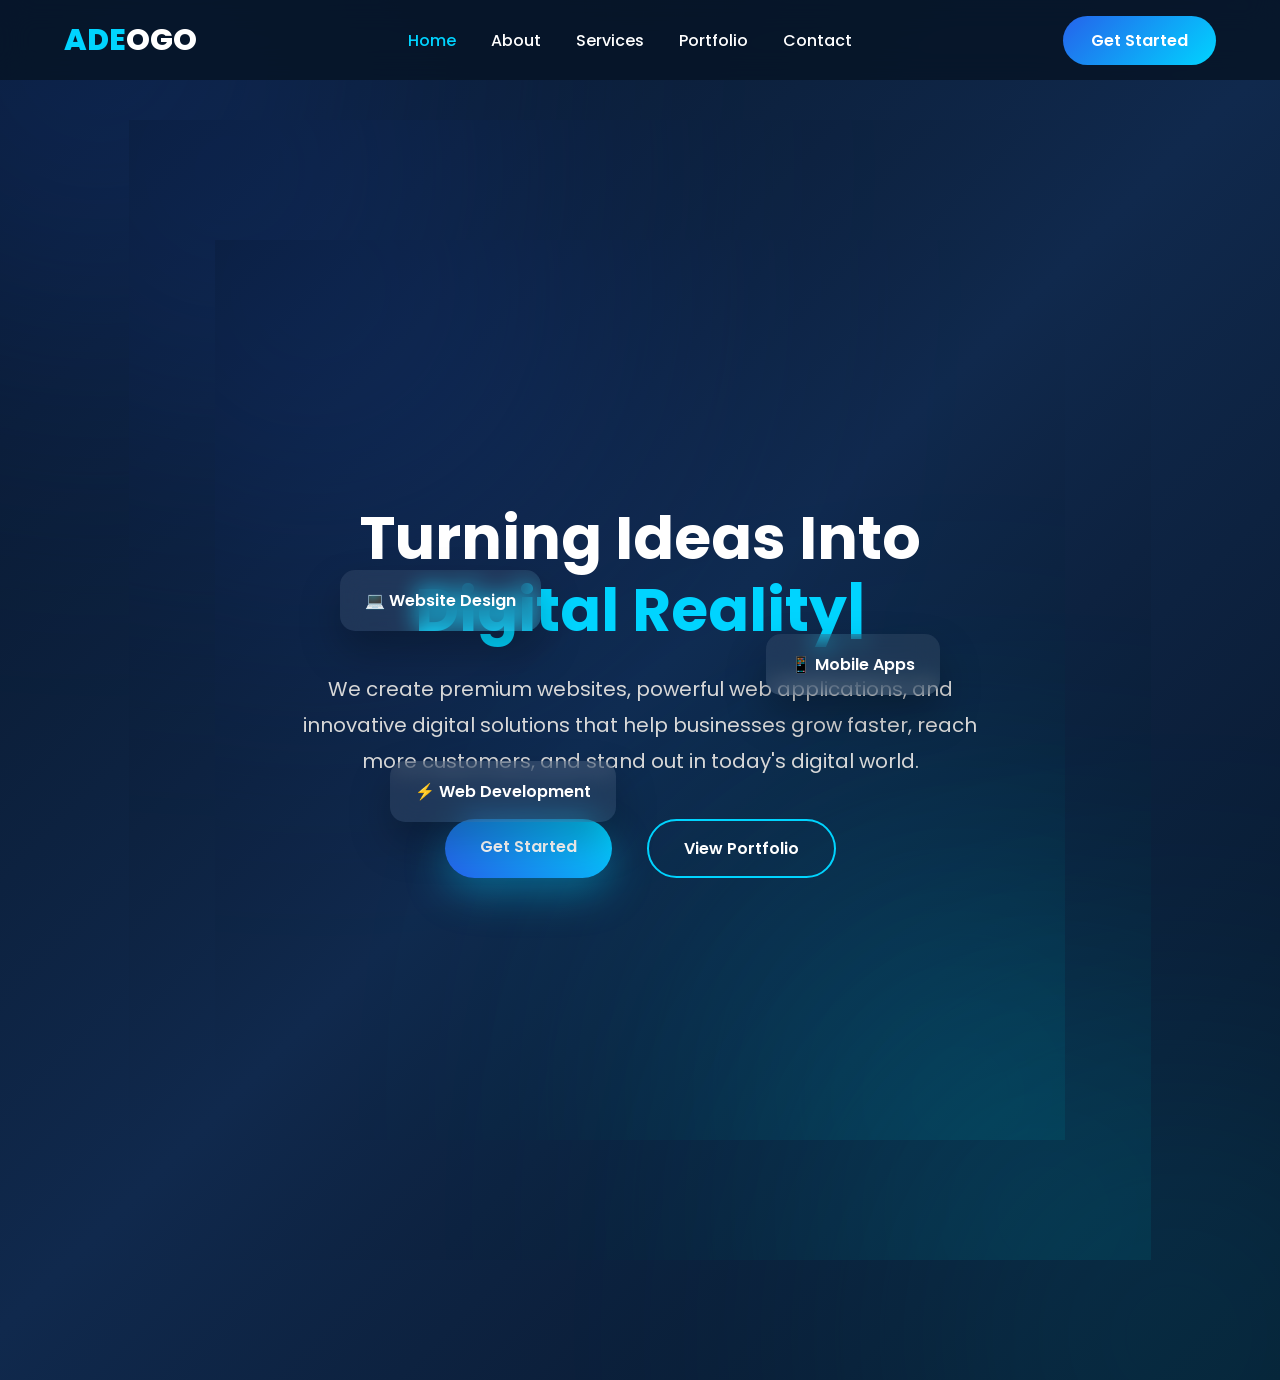
==== index.html @ b7623d40 "My first code on Github My first code on Github." ====
<!DOCTYPE html>
<html lang="en">
<head>
    <!-- ==============================
         BASIC PAGE INFORMATION
    =============================== -->
    <meta charset="UTF-8">

    <meta name="viewport"
          content="width=device-width, initial-scale=1.0">

    <title>Adeogo Technologies | Turning Ideas into Digital Reality</title>

    <!-- Google Fonts -->
    <link rel="preconnect"
          href="https://fonts.googleapis.com">

    <link rel="preconnect"
          href="https://fonts.gstatic.com"
          crossorigin>

    <link href="https://fonts.googleapis.com/css2?family=Poppins:wght@300;400;500;600;700;800&display=swap"
          rel="stylesheet">

    <!-- Bootstrap Icons -->
    <link rel="stylesheet"
          href="https://cdn.jsdelivr.net/npm/bootstrap-icons@1.13.1/font/bootstrap-icons.min.css">

    <!-- Main CSS -->
    <link rel="stylesheet"
          href="css/style.css">

    <!-- Responsive CSS -->
    <link rel="stylesheet"
          href="css/responsive.css">

</head>

<body>
     <!--=========================================
            HEADER SECTION
==========================================-->

<header>

    <nav class="navbar">

        <!-- Logo -->

        <div class="logo">

            <a href="index.html">

                <span>ADE</span>OGO

            </a>

        </div>



        <!-- Navigation Menu -->

        <ul class="nav-links">

            <li>

                <a href="index.html" class="active">

                    Home

                </a>

            </li>

            <li>

                <a href="#about">

                    About

                </a>

            </li>

            <li>

                <a href="#services">

                    Services

                </a>

            </li>

            <li>

                <a href="#portfolio">

                    Portfolio

                </a>

            </li>

            <li>

                <a href="#contact">

                    Contact

                </a>

            </li>

        </ul>



        <!-- Call To Action -->

        <a href="#contact" class="btn">

            Get Started

        </a>

    </nav>

</header>

<!--=========================================
            HERO SECTION
==========================================-->

<section class="hero">

  <!--==============================
        HERO SECTION
===============================-->

<section class="hero">

  

         <!--==============================
        HERO SECTION
===============================-->

<section class="hero">

    <div class="hero-content">
        <div class="floating-card card1">

    💻 Website Design

</div>

<div class="floating-card card2">

    📱 Mobile Apps

</div>

<div class="floating-card card3">

    ⚡ Web Development

</div>

        <h1>

            Turning Ideas Into

            <span id="typing-text"></span>

        </h1>

        <p>

            We create premium websites, powerful web applications, and innovative digital solutions that help businesses grow faster, reach more customers, and stand out in today's digital world.

        </p>

        <div class="hero-buttons">

            <a href="#services" class="primary-btn">

                Get Started

            </a>

            <a href="#portfolio" class="secondary-btn">

                View Portfolio

            </a>

        </div>

    </div>

</section>

             
</section>

<script src="js/script.js"></script>






    <!-- JavaScript -->
    <script src="js/script.js"></script>

</body>
</html>
---- css/style.css ----
/*=========================================
        GOOGLE FONT
=========================================*/
@import url('https://fonts.googleapis.com/css2?family=Poppins:wght@300;400;500;600;700;800&display=swap');

/*=========================================
        RESET
=========================================*/

*{
    margin:0;
    padding:0;
    box-sizing:border-box;
    scroll-behavior:smooth;
}

:root{
    --primary:#2563EB;
    --secondary:#00D4FF;
    --dark:#071426;
    --dark2:#0B1D35;
    --white:#FFFFFF;
    --text:#D1D5DB;
    --gold:#F4B400;
}

body{
    font-family:'Poppins',sans-serif;
    background:var(--dark);
    color:var(--white);
    overflow-x:hidden;
}

img{
    width:100%;
    display:block;
}

a{
    text-decoration:none;
    color:inherit;
}

ul{
    list-style:none;
}

.container{
    width:90%;
    max-width:1200px;
    margin:auto;
}

section{
    padding:120px 0;
}

.primary-btn{
    display:inline-block;
    background:linear-gradient(135deg,var(--primary),var(--secondary));
    color:#fff;
    padding:15px 35px;
    border-radius:50px;
    font-weight:600;
    transition:.4s;
}

.primary-btn:hover{
    transform:translateY(-5px);
    box-shadow:0 15px 35px rgba(37,99,235,.4);
}

.secondary-btn{
    display:inline-block;
    margin-left:15px;
    border:2px solid var(--secondary);
    color:var(--white);
    padding:15px 35px;
    border-radius:50px;
    transition:.4s;
}

.secondary-btn:hover{
    background:var(--secondary);
    color:#071426;
}

.section-title{
    text-align:center;
    max-width:700px;
    margin:0 auto 70px;
}

.section-title h4{
    color:var(--secondary);
    letter-spacing:2px;
    margin-bottom:15px;
}

.section-title h2{
    font-size:45px;
    margin-bottom:20px;
}

.section-title p{
    color:var(--text);
    line-height:1.8;
}

/*=========================================
            NAVIGATION
=========================================*/

header{
    position:fixed;
    top:0;
    left:0;
    width:100%;
    z-index:1000;
    background:rgba(7,20,38,.85);
    backdrop-filter:blur(15px);
}

.navbar{
    width:90%;
    max-width:1200px;
    margin:auto;
    height:80px;
    display:flex;
    justify-content:space-between;
    align-items:center;
}

.logo a{
    font-size:30px;
    font-weight:800;
}

.logo span{
    color:var(--secondary);
}

.nav-links{
    display:flex;
    gap:35px;
}

.nav-links a{
    transition:.3s;
    font-weight:500;
}

.nav-links a:hover,
.nav-links a.active{
    color:var(--secondary);
}

.btn{
    padding:12px 28px;
    border-radius:50px;
    background:linear-gradient(135deg,var(--primary),var(--secondary));
    font-weight:600;
}

/* =========================================
   HERO SECTION
========================================= */

.hero{
    min-height:100vh;
    display:flex;
    justify-content:center;
    align-items:center;
    text-align:center;
    padding:120px 8%;
}

.hero-content{
    max-width:850px;
}

.hero h1{
    font-size:60px;
    line-height:1.2;
    margin-bottom:25px;
}

.hero h1 span{
    color:#00D4FF;
}

.hero p{
    font-size:20px;
    color:#d8d8d8;
    line-height:1.8;
    margin-bottom:40px;
}

.hero-buttons{
    display:flex;
    justify-content:center;
    gap:20px;
}

.primary-btn,
.secondary-btn{
    padding:15px 35px;
    border-radius:50px;
    font-weight:600;
    transition:.3s;
}

.primary-btn{

    background:linear-gradient(
    45deg,
    #2563EB,
    #00D4FF);

    color:white;

    box-shadow:0 15px 40px rgba(0,212,255,.35);

}

.secondary-btn{

    border:2px solid #00D4FF;

    color:white;

}

.primary-btn:hover,
.secondary-btn:hover{

    transform:translateY(-6px);

    box-shadow:0 20px 40px rgba(0,212,255,.4);

}
/*=========================================
        HERO BACKGROUND EFFECT
=========================================*/

.hero{
    position:relative;
    overflow:hidden;
    background:linear-gradient(
    135deg,
    #071426,
    #10294d,
    #071426);
}

/* Blue Glow */

.hero::before{

    content:"";

    position:absolute;

    width:500px;

    height:500px;

    background:#2563EB;

    border-radius:50%;

    filter:blur(180px);

    top:-200px;

    left:-150px;

    opacity:.35;

}

/* Cyan Glow */

.hero::after{

    content:"";

    position:absolute;

    width:450px;

    height:450px;

    background:#00D4FF;

    border-radius:50%;

    filter:blur(180px);

    bottom:-180px;

    right:-120px;

    opacity:.25;

}

.hero-content{

    position:relative;

    z-index:2;

}
#typing-text::after{
    content:"|";
    animation:blink .8s infinite;
}

@keyframes blink{
    50%{
        opacity:0;
    }
}
/*=========================================
        FLOATING CARDS
=========================================*/

.floating-card{

    position:absolute;

    background:rgba(255,255,255,.08);

    backdrop-filter:blur(12px);

    padding:18px 25px;

    border-radius:15px;

    color:white;

    font-weight:600;

    box-shadow:0 20px 40px rgba(0,0,0,.25);

    animation:float 5s ease-in-out infinite;

}

.card1{

    top:18%;

    left:8%;

}

.card2{

    right:8%;

    top:35%;

    animation-delay:1s;

}

.card3{

    bottom:15%;

    left:15%;

    animation-delay:2s;

}

@keyframes float{

    0%{
        transform:translateY(0px);
    }

    50%{
        transform:translateY(-18px);
    }

    100%{
        transform:translateY(0px);
    }

}
/*=========================================
        TRUSTED SECTION
=========================================*/

.container{
    width:90%;
    max-width:1200px;
    margin:auto;
}

.trusted{
    padding:90px 0;
    background:#0b1d35;
}

.trusted h2{
    text-align:center;
    font-size:38px;
    margin-bottom:50px;
}

.tech-logos{
    display:grid;
    grid-template-columns:repeat(auto-fit,minmax(170px,1fr));
    gap:25px;
}

.tech-box{
    background:rgba(255,255,255,.06);
    border:1px solid rgba(255,255,255,.08);
    padding:30px;
    border-radius:18px;
    text-align:center;
    font-size:20px;
    font-weight:600;
    transition:.4s;
    cursor:pointer;
}

.tech-box:hover{
    transform:translateY(-10px);
    background:#2563EB;
    box-shadow:0 20px 40px rgba(37,99,235,.35);
}
/*=========================================
                ABOUT
=========================================*/

.about{

    padding:120px 0;

    background:#071426;

}

.about-container{

    display:grid;

    grid-template-columns:1fr 1fr;

    gap:70px;

    align-items:center;

}

.about-image{

    display:flex;

    justify-content:center;

}

.image-card{

    width:320px;

    height:320px;

    border-radius:25px;

    background:linear-gradient(
    135deg,
    #2563EB,
    #00D4FF);

    display:flex;

    justify-content:center;

    align-items:center;

    font-size:130px;

    color:white;

    box-shadow:0 30px 60px rgba(0,0,0,.35);

}

.about-content h4{

    color:#00D4FF;

    margin-bottom:15px;

    letter-spacing:2px;

}

.about-content h2{

    font-size:45px;

    margin-bottom:25px;

}

.about-content p{

    color:#d5d5d5;

    line-height:1.9;

    margin-bottom:20px;

}

.about-features{

    display:grid;

    grid-template-columns:1fr 1fr;

    gap:15px;

    margin:35px 0;

}

.about-features div{

    display:flex;

    align-items:center;

    gap:10px;

}

.about-features i{

    color:#00D4FF;

}
/*=========================================
            SERVICES
=========================================*/

.services{

    padding:120px 0;

    background:#0b1d35;

}

.section-title{

    text-align:center;

    max-width:700px;

    margin:auto auto 70px;

}

.section-title h4{

    color:#00D4FF;

    letter-spacing:2px;

    margin-bottom:15px;

}

.section-title h2{

    font-size:45px;

    margin-bottom:20px;

}

.section-title p{

    color:#d5d5d5;

    line-height:1.8;

}

.services-grid{

    display:grid;

    grid-template-columns:repeat(auto-fit,minmax(320px,1fr));

    gap:30px;

}

.service-card{

    background:rgba(255,255,255,.05);

    border:1px solid rgba(255,255,255,.08);

    border-radius:20px;

    padding:40px 30px;

    transition:.4s;

}

.service-card:hover{

    transform:translateY(-12px);

    border-color:#00D4FF;

    box-shadow:0 20px 40px rgba(0,212,255,.25);

}

.service-card i{

    font-size:55px;

    color:#00D4FF;

    margin-bottom:25px;

}

.service-card h3{

    margin-bottom:20px;

}

.service-card p{

    color:#d5d5d5;

    line-height:1.8;

}
/*=========================================
            PORTFOLIO
=========================================*/

.portfolio{
    padding:120px 0;
    background:#071426;
}

.portfolio .section-title{
    text-align:center;
    margin-bottom:60px;
}

.portfolio .section-title span{
    color:#00D4FF;
    font-size:15px;
    letter-spacing:3px;
    font-weight:600;
}

.portfolio .section-title h2{
    font-size:48px;
    color:#fff;
    margin:15px 0;
}

.portfolio .section-title p{
    max-width:700px;
    margin:auto;
    color:#C9D6E3;
    line-height:1.8;
}

.portfolio-filter{
    display:flex;
    justify-content:center;
    flex-wrap:wrap;
    gap:15px;
    margin-bottom:60px;
}

.portfolio-filter button{
    padding:12px 28px;
    border:none;
    border-radius:40px;
    background:#0B1D35;
    color:#fff;
    cursor:pointer;
    transition:.4s;
    font-size:15px;
}

.portfolio-filter button.active,
.portfolio-filter button:hover{
    background:#00D4FF;
    color:#071426;
}

.portfolio-grid{
    display:grid;
    grid-template-columns:repeat(auto-fit,minmax(320px,1fr));
    gap:35px;
}

.portfolio-card{
    position:relative;
    overflow:hidden;
    border-radius:20px;
    background:#10223B;
    box-shadow:0 15px 40px rgba(0,0,0,.35);
}

.portfolio-card img{
    width:100%;
    height:260px;
    object-fit:cover;
    transition:.6s;
    display:block;
}

.portfolio-card:hover img{
    transform:scale(1.1);
}

.portfolio-overlay{
    position:absolute;
    left:0;
    right:0;
    bottom:0;
    padding:25px;
    background:linear-gradient(to top,
    rgba(5,10,25,.98),
    rgba(5,10,25,.75),
    transparent);
    transform:translateY(100%);
    transition:.5s;
}

.portfolio-card:hover .portfolio-overlay{
    transform:translateY(0);
}

.portfolio-overlay h3{
    color:#fff;
    margin-bottom:10px;
}

.portfolio-overlay p{
    color:#D1D5DB;
    margin-bottom:20px;
}

.portfolio-overlay a{
    display:inline-block;
    padding:10px 20px;
    border-radius:30px;
    background:#00D4FF;
    color:#071426;
    text-decoration:none;
    font-weight:600;
    transition:.4s;
}

.portfolio-overlay a:hover{
    background:#fff;
}
/*=========================================
        WHY CHOOSE US
=========================================*/

.why-choose{
    padding:120px 0;
    background:#0b1d35;
}

.why-grid{
    display:grid;
    grid-template-columns:repeat(auto-fit,minmax(260px,1fr));
    gap:30px;
}

.why-card{
    background:rgba(255,255,255,.05);
    border:1px solid rgba(255,255,255,.08);
    padding:40px 30px;
    border-radius:20px;
    text-align:center;
    transition:.4s;
}

.why-card:hover{
    transform:translateY(-10px);
    border-color:#00D4FF;
    box-shadow:0 20px 40px rgba(0,212,255,.25);
}

.why-card i{
    font-size:55px;
    color:#00D4FF;
    margin-bottom:20px;
}

.why-card h3{
    margin-bottom:15px;
}

.why-card p{
    color:#d5d5d5;
    line-height:1.8;
}
/*=========================================
            STATISTICS
=========================================*/

.stats{
    background:#0B1D35;
    padding:100px 0;
}

.stats-grid{
    display:grid;
    grid-template-columns:repeat(auto-fit,minmax(220px,1fr));
    gap:30px;
}

.stat-box{
    background:rgba(255,255,255,.05);
    border:1px solid rgba(255,255,255,.08);
    border-radius:20px;
    padding:40px 20px;
    text-align:center;
    transition:.4s;
}

.stat-box:hover{
    transform:translateY(-10px);
    border-color:#00D4FF;
}

.stat-box h2{
    font-size:55px;
    color:#00D4FF;
    margin-bottom:15px;
}

.stat-box p{
    color:#D1D5DB;
    font-size:18px;
}
/*=========================================
            TESTIMONIALS
=========================================*/

.testimonials{
    padding:120px 0;
    background:#071426;
}

.testimonial-grid{
    display:grid;
    grid-template-columns:repeat(auto-fit,minmax(320px,1fr));
    gap:30px;
}

.testimonial-card{
    background:rgba(255,255,255,.05);
    border:1px solid rgba(255,255,255,.08);
    border-radius:20px;
    padding:35px;
    transition:.4s;
}

.testimonial-card:hover{
    transform:translateY(-10px);
    border-color:#00D4FF;
    box-shadow:0 20px 40px rgba(0,212,255,.25);
}

.testimonial-card p{
    color:#D1D5DB;
    line-height:1.8;
    margin-bottom:25px;
    font-style:italic;
}

.testimonial-card h3{
    color:#FFFFFF;
    margin-bottom:8px;
}

.testimonial-card span{
    color:#00D4FF;
    font-size:15px;
}
/*=========================================
            CALL TO ACTION
=========================================*/

.cta{

    padding:120px 0;

    background:#071426;

}

.cta-box{

    text-align:center;

    background:linear-gradient(135deg,#2563EB,#00D4FF);

    padding:80px 60px;

    border-radius:30px;

}

.cta-box h2{

    font-size:48px;

    margin-bottom:20px;

    color:#fff;

}

.cta-box p{

    max-width:700px;

    margin:auto;

    color:#fff;

    line-height:1.9;

    margin-bottom:40px;

}

.cta-buttons{

    display:flex;

    justify-content:center;

    gap:20px;

    flex-wrap:wrap;

}

.cta-buttons .secondary-btn{

    border:2px solid white;

}

.cta-buttons .secondary-btn:hover{

    background:white;

    color:#2563EB;

}
/*=========================================
                FOOTER
=========================================*/

.footer{

background:#050B17;

padding:100px 0 0;

}

.footer-grid{

display:grid;

grid-template-columns:repeat(auto-fit,minmax(240px,1fr));

gap:50px;

}

.footer h2{

font-size:30px;

margin-bottom:20px;

}

.footer h2 span{

color:#00D4FF;

}

.footer h3{

margin-bottom:20px;

font-size:22px;

}

.footer p,

.footer li,

.footer a{

color:#BFD2E6;

line-height:2;

text-decoration:none;

list-style:none;

transition:.3s;

}

.footer ul{

padding:0;

}

.footer a:hover{

color:#00D4FF;

padding-left:5px;

}

.social-links{

display:flex;

gap:15px;

margin-top:25px;

}

.social-links a{

width:45px;

height:45px;

background:#10223B;

display:flex;

justify-content:center;

align-items:center;

border-radius:50%;

font-size:20px;

}

.social-links a:hover{

background:#00D4FF;

color:#071426;

transform:translateY(-6px);

}

.footer-bottom{

margin-top:70px;

padding:25px;

text-align:center;

border-top:1px solid rgba(255,255,255,.08);

}

#topBtn{

position:fixed;

right:25px;

bottom:25px;

width:55px;

height:55px;

border:none;

border-radius:50%;

background:#00D4FF;

color:#071426;

font-size:28px;

cursor:pointer;

display:none;

box-shadow:0 15px 30px rgba(0,212,255,.35);

transition:.4s;

}

#topBtn:hover{

transform:translateY(-6px);

}
/*=========================================
        FEATURED PROJECT
=========================================*/

.featured-project{
    padding:120px 0;
    background:#0A1628;
}

.featured-project .container{
    display:grid;
    grid-template-columns:1fr 1fr;
    gap:60px;
    align-items:center;
}

.featured-image img{
    width:100%;
    border-radius:20px;
    box-shadow:0 20px 50px rgba(0,0,0,.4);
    transition:.5s;
}

.featured-image img:hover{
    transform:scale(1.03);
}

.featured-content span{
    color:#00D4FF;
    letter-spacing:2px;
    font-weight:600;
}

.featured-content h2{
    color:#fff;
    font-size:42px;
    margin:20px 0;
}

.featured-content p{
    color:#D6E2F0;
    line-height:1.9;
    margin-bottom:30px;
}

.tech-stack{
    display:flex;
    flex-wrap:wrap;
    gap:15px;
    margin-bottom:35px;
}

.tech-stack span{
    background:#122A47;
    color:#fff;
    padding:10px 18px;
    border-radius:30px;
    transition:.4s;
}

.tech-stack span:hover{
    background:#00D4FF;
    color:#071426;
}

.project-buttons{
    display:flex;
    gap:20px;
}
@media(max-width:768px){

.featured-project .container{

grid-template-columns:1fr;

}

.featured-content h2{

font-size:32px;

}

.project-buttons{

flex-direction:column;

}

}
/*=========================================
            TESTIMONIALS
=========================================*/

.testimonials{

padding:120px 0;

background:#071426;

}

.testimonial-container{

display:grid;

grid-template-columns:repeat(auto-fit,minmax(320px,1fr));

gap:30px;

margin-top:60px;

}

.testimonial-card{

background:#10223B;

padding:35px;

border-radius:20px;

transition:.4s;

box-shadow:0 15px 35px rgba(0,0,0,.3);

}

.testimonial-card:hover{

transform:translateY(-12px);

}

.stars{

font-size:22px;

margin-bottom:20px;

}

.testimonial-card p{

line-height:1.8;

color:#D6E2F0;

margin-bottom:30px;

}

.client{

display:flex;

align-items:center;

gap:15px;

}

.client img{

width:70px;

height:70px;

border-radius:50%;

object-fit:cover;

border:4px solid #00D4FF;

}

.client h4{

color:white;

margin-bottom:5px;

}

.client span{

color:#B8C7D9;

font-size:14px;

}
/*=========================================
            CLIENTS
=========================================*/

.clients{

    padding:110px 0;

    background:#0A1628;

}

.clients-grid{

    margin-top:60px;

    display:grid;

    grid-template-columns:repeat(auto-fit,minmax(180px,1fr));

    gap:30px;

}

.client-logo{

    background:#10223B;

    border-radius:18px;

    padding:35px;

    display:flex;

    justify-content:center;

    align-items:center;

    transition:.4s;

    cursor:pointer;

}

.client-logo:hover{

    transform:translateY(-10px);

    background:#173456;

    box-shadow:0 20px 40px rgba(0,212,255,.15);

}

.client-logo img{

    width:120px;

    opacity:.75;

    transition:.4s;

}

.client-logo:hover img{

    opacity:1;

    transform:scale(1.1);

}
/*=========================================
                FAQ
=========================================*/

.faq{

padding:120px 0;

background:#071426;

}

.faq-container{

max-width:900px;

margin:60px auto 0;

}

.faq-item{

background:#10223B;

margin-bottom:20px;

border-radius:15px;

overflow:hidden;

transition:.4s;

}

.faq-item:hover{

transform:translateY(-5px);

}

.faq-question{

display:flex;

justify-content:space-between;

align-items:center;

padding:25px;

cursor:pointer;

}

.faq-question h3{

color:#fff;

font-size:20px;

}

.faq-question span{

font-size:30px;

color:#00D4FF;

font-weight:bold;

}

.faq-answer{

max-height:0;

overflow:hidden;

transition:.4s;

}

.faq-answer p{

padding:0 25px 25px;

color:#D6E2F0;

line-height:1.8;

}

.faq-item.active .faq-answer{

max-height:200px;

}
/*=========================================
            CALL TO ACTION
=========================================*/

.cta{

padding:130px 0;

background:#071426;

}

.cta-box{

background:linear-gradient(135deg,#2563EB,#00D4FF);

border-radius:30px;

padding:90px 60px;

text-align:center;

position:relative;

overflow:hidden;

box-shadow:0 30px 80px rgba(0,212,255,.25);

}

.cta-box::before{

content:"";

position:absolute;

width:350px;

height:350px;

background:rgba(255,255,255,.08);

border-radius:50%;

top:-120px;

left:-120px;

}

.cta-box::after{

content:"";

position:absolute;

width:280px;

height:280px;

background:rgba(255,255,255,.08);

border-radius:50%;

bottom:-120px;

right:-120px;

}

.cta-content{

position:relative;

z-index:10;

}

.cta-content span{

color:white;

font-weight:600;

letter-spacing:3px;

}

.cta-content h2{

font-size:50px;

margin:25px 0;

color:white;

}

.cta-content p{

max-width:760px;

margin:auto;

line-height:2;

color:white;

margin-bottom:45px;

}

.cta-buttons{

display:flex;

justify-content:center;

gap:20px;

flex-wrap:wrap;

}

.cta-buttons .primary-btn{

background:white;

color:#2563EB;

}

.cta-buttons .primary-btn:hover{

background:#071426;

color:white;

}

.cta-buttons .secondary-btn{

border:2px solid white;

color:white;

}

.cta-buttons .secondary-btn:hover{

background:white;

color:#2563EB;

}
@media(max-width:768px){

.cta-box{

padding:60px 25px;

}

.cta-content h2{

font-size:34px;

}

}
/*=================================
        PRELOADER
==================================*/

#preloader{

position:fixed;

top:0;

left:0;

width:100%;

height:100vh;

background:#071426;

display:flex;

justify-content:center;

align-items:center;

z-index:99999;

transition:opacity .8s ease, visibility .8s ease;

}

.loader{

text-align:center;

}

.loader-circle{

width:90px;

height:90px;

border:6px solid rgba(255,255,255,.15);

border-top:6px solid #00D4FF;

border-radius:50%;

margin:auto;

animation:spin 1s linear infinite;

}

.loader h2{

margin-top:30px;

color:white;

font-size:32px;

letter-spacing:2px;

}

.loader span{

color:#00D4FF;

}

.loader p{

margin-top:12px;

color:#BFD2E6;

}

@keyframes spin{

100%{

transform:rotate(360deg);

}

}

.preloader-hide{

opacity:0;

visibility:hidden;

}
/* ================= SCROLL REVEAL ================= */

.reveal{
    position: relative;
    transform: translateY(80px);
    opacity: 0;
    transition: all 0.8s ease;
}

.reveal.active{
    transform: translateY(0);
    opacity: 1;
}
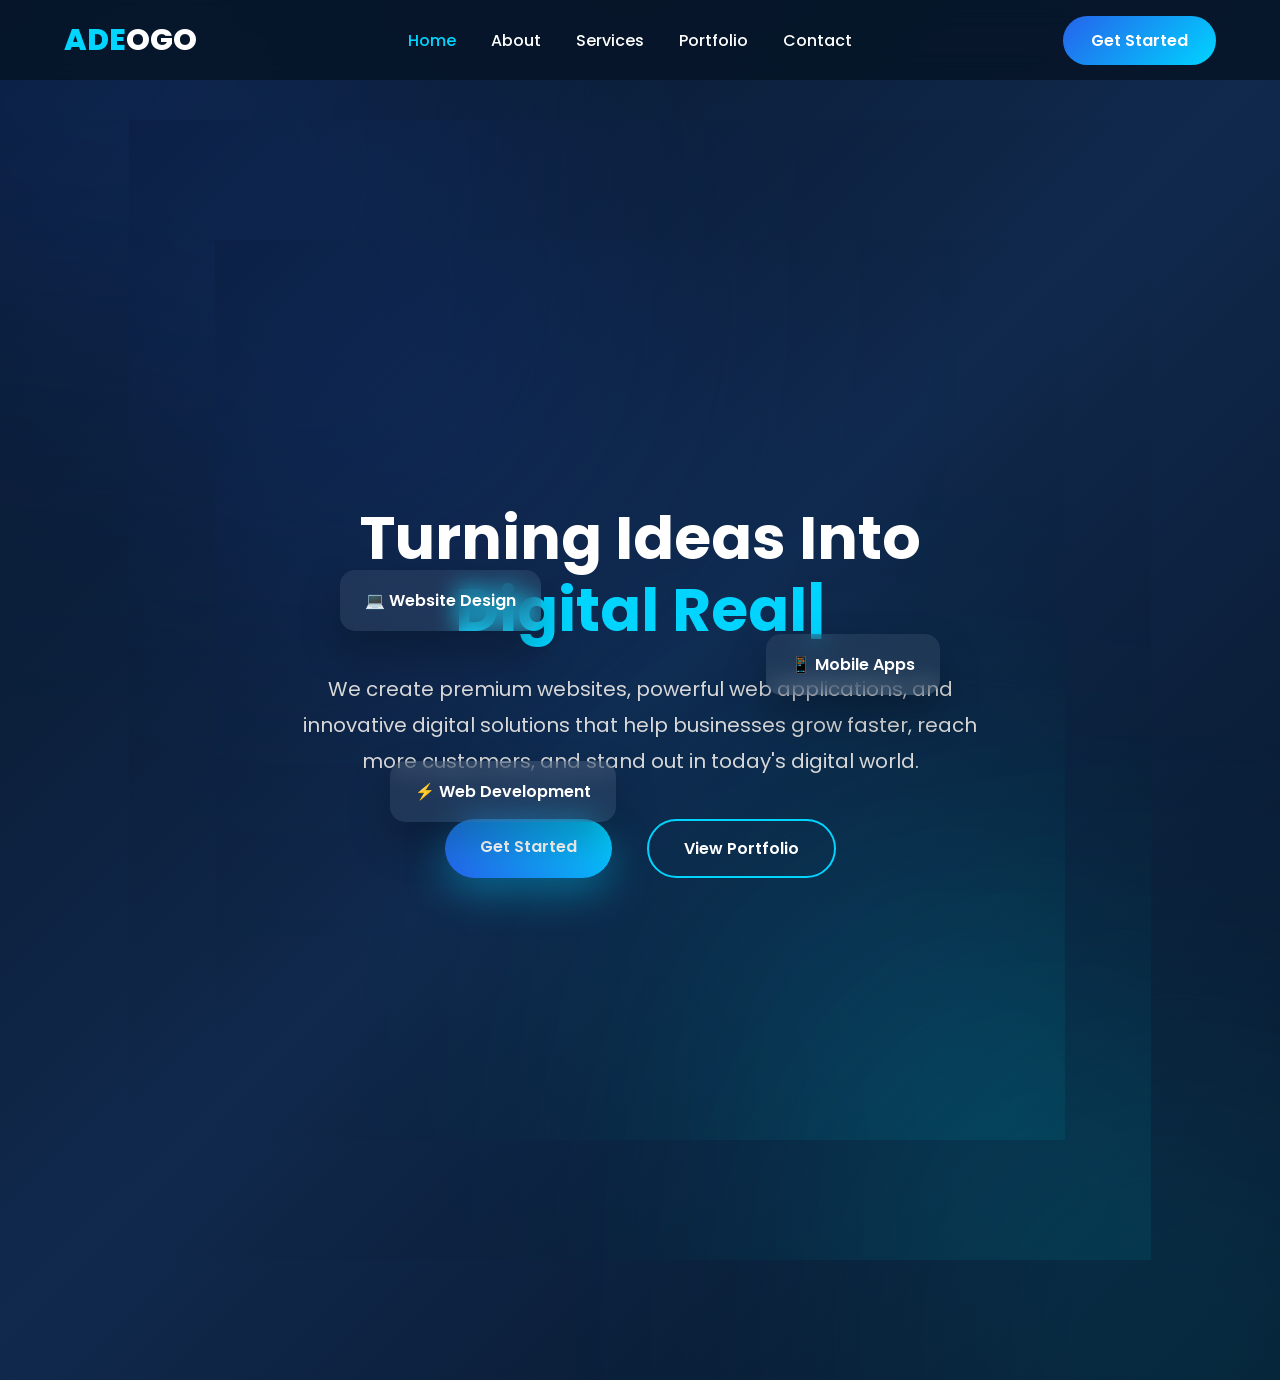
==== commit 21d50300: "update code done code update done" ====
--- a/index.html
+++ b/index.html
@@ -75,7 +75,7 @@
 
             <li>
 
-                <a href="#about">
+                <a href="about.html">
 
                     About
 
@@ -85,7 +85,7 @@
 
             <li>
 
-                <a href="#services">
+                <a href="services.html">
 
                     Services
 
@@ -95,7 +95,7 @@
 
             <li>
 
-                <a href="#portfolio">
+                <a href="portfolio.html">
 
                     Portfolio
 
@@ -105,7 +105,7 @@
 
             <li>
 
-                <a href="#contact">
+                <a href="contact.html">
 
                     Contact
 
@@ -119,7 +119,7 @@
 
         <!-- Call To Action -->
 
-        <a href="#contact" class="btn">
+        <a href="contact.html" class="btn">
 
             Get Started
 
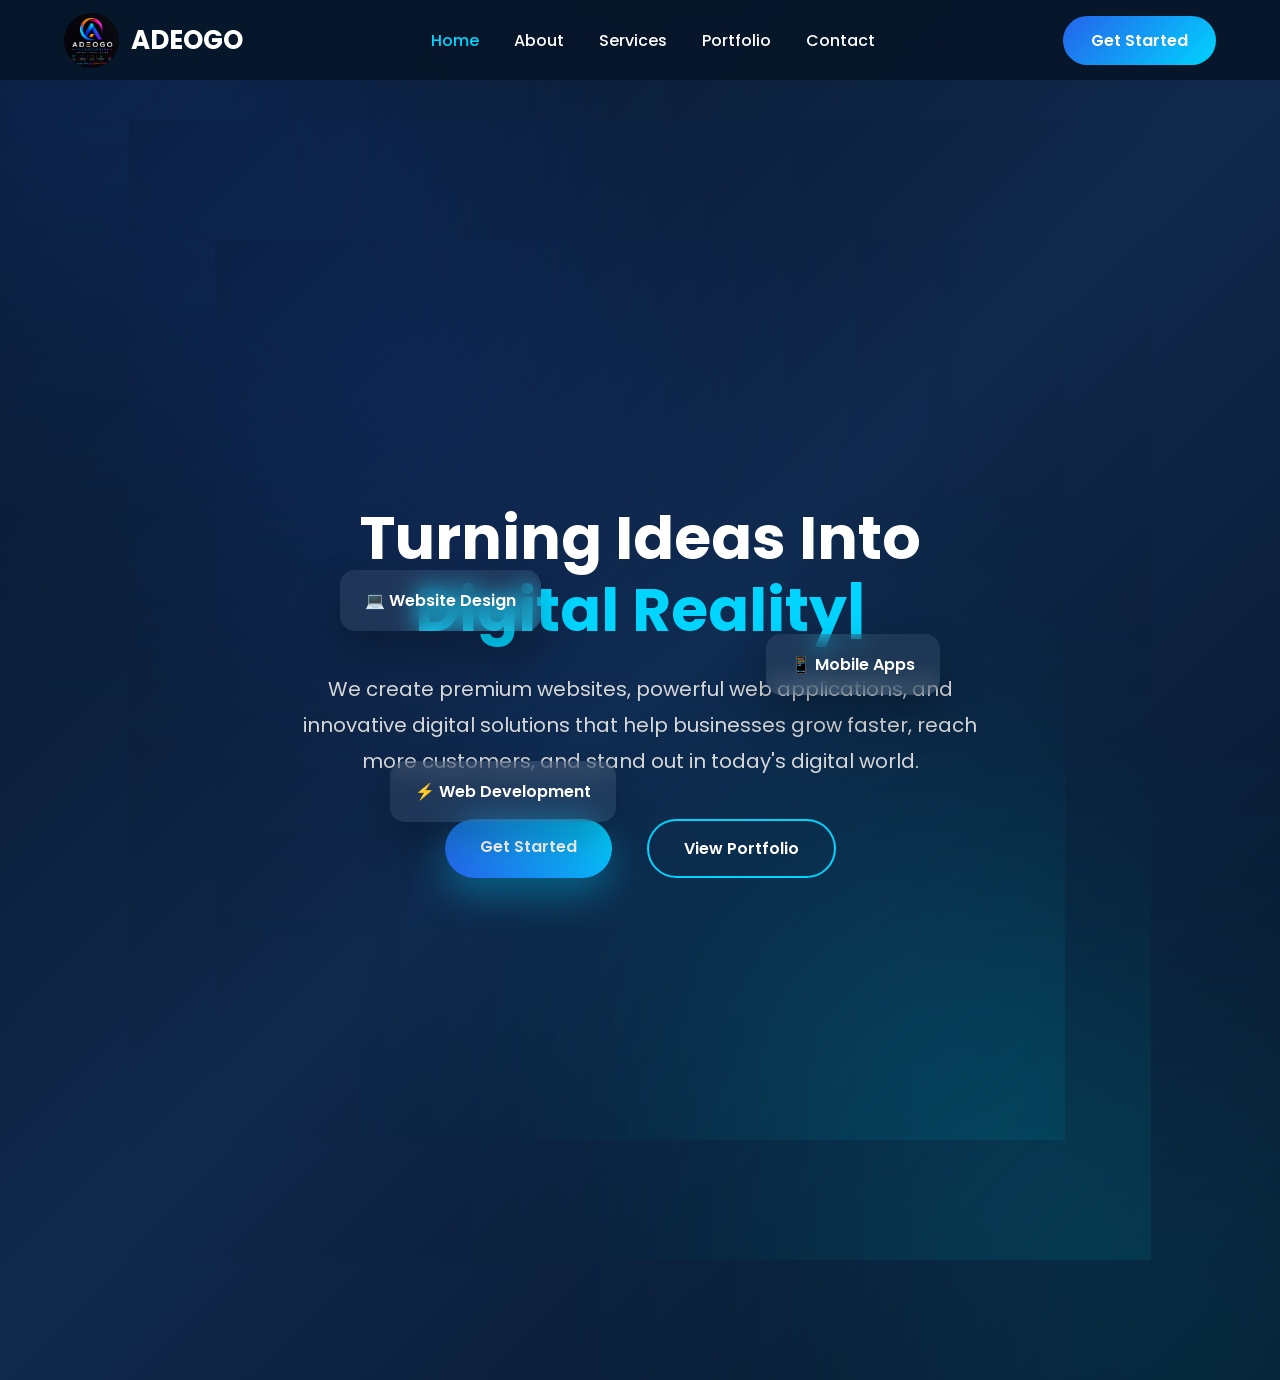
==== commit cc58b530: "Add files via upload" ====
--- a/index.html
+++ b/index.html
@@ -48,12 +48,15 @@
         <!-- Logo -->
 
         <div class="logo">
-
-            <a href="index.html">
-
-                <span>ADE</span>OGO
-
-            </a>
+            <img src="images/my logo.png">
+
+            
+
+                <h2>
+                    ADEOGO
+                </h2>
+
+        
 
         </div>
 
--- a/css/style.css
+++ b/css/style.css
@@ -161,6 +161,7 @@
     background:linear-gradient(135deg,var(--primary),var(--secondary));
     font-weight:600;
 }
+
 
 /* =========================================
    HERO SECTION
@@ -1785,4 +1786,21 @@
 .reveal.active{
     transform: translateY(0);
     opacity: 1;
-}+}
+.logo{
+    display:flex;
+    align-items:center;
+    gap:12px;
+}
+
+.logo img{
+    width:55px;
+    height:55px;
+    border-radius:50%;
+}
+
+.logo h2{
+    color:white;
+    font-size:26px;
+    font-weight:700;
+}
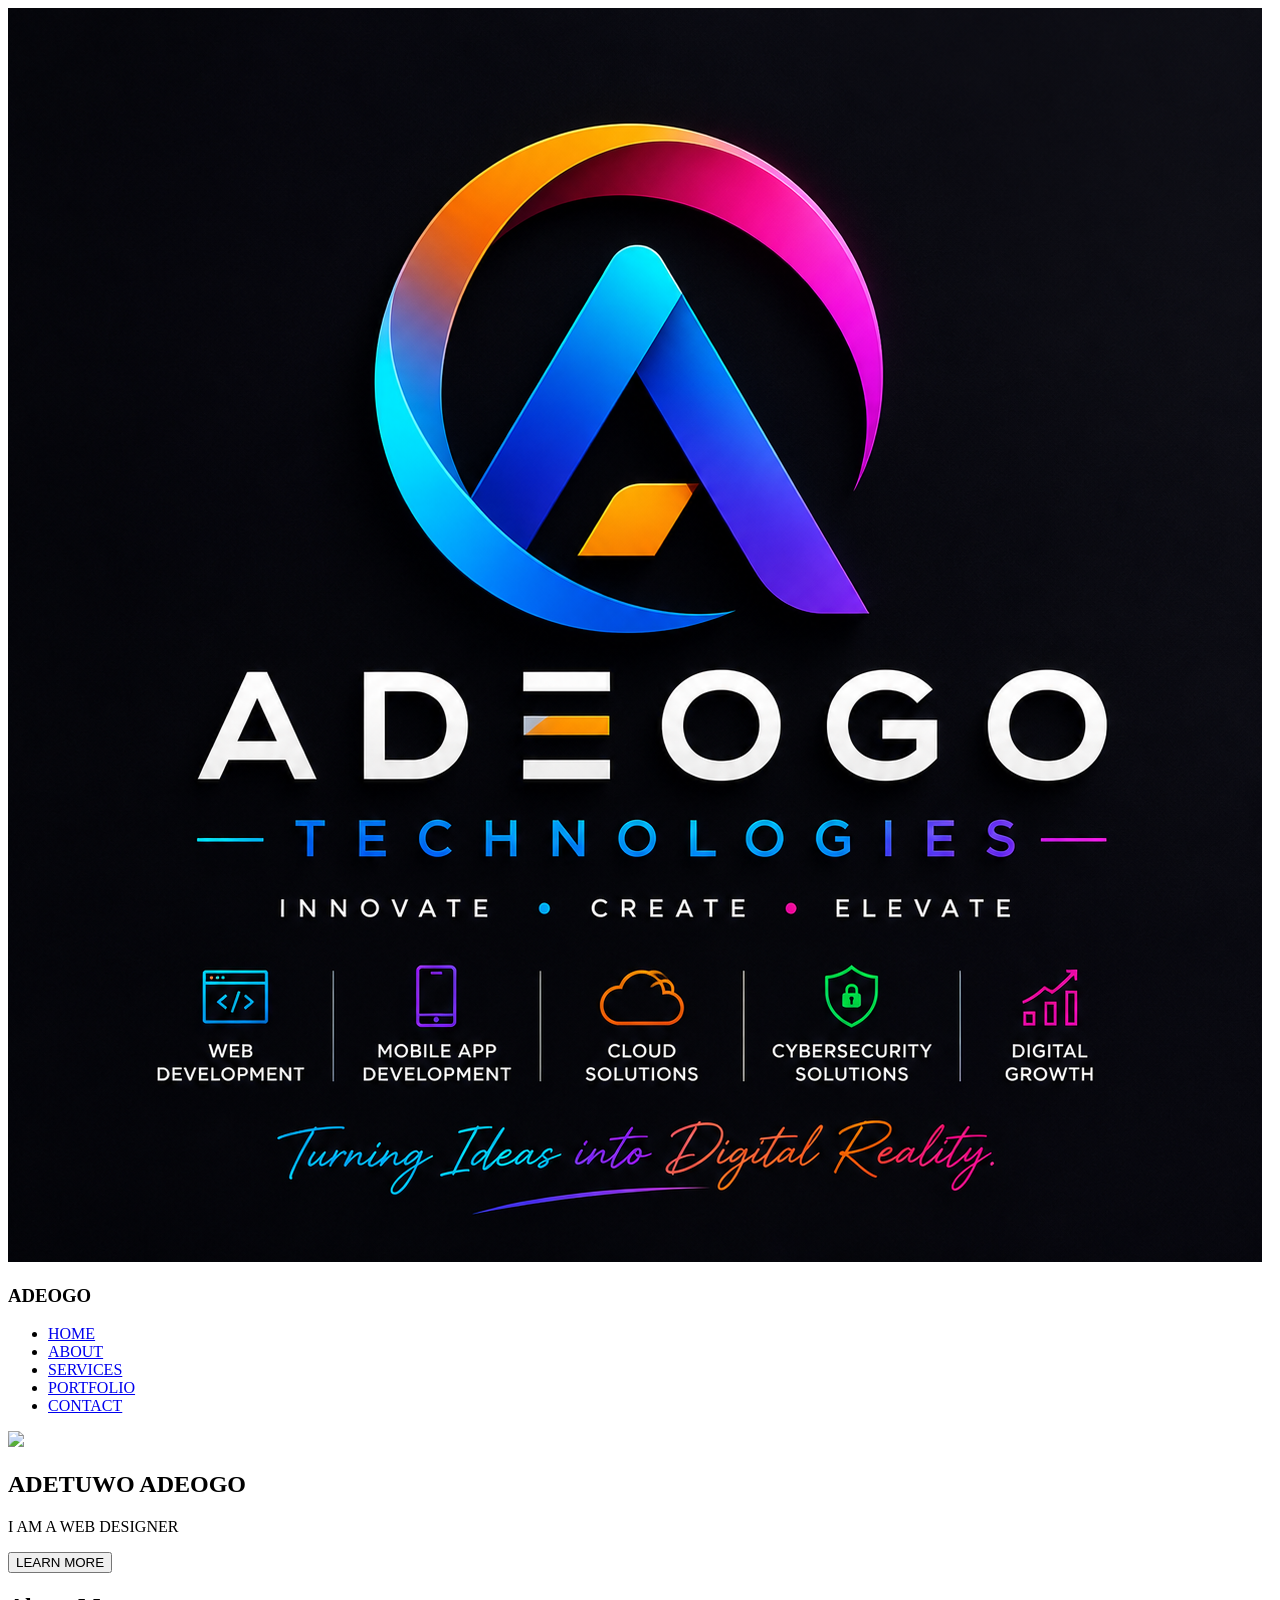
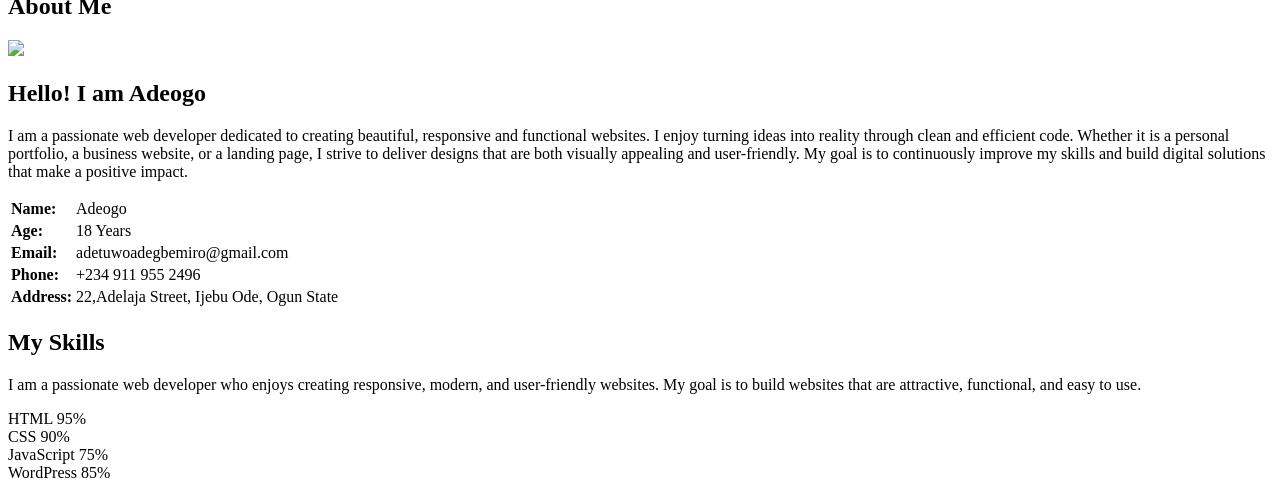
==== commit 7ad51685: "This is my second website design This is my second website design" ====
--- a/index.html
+++ b/index.html
@@ -1,222 +1,157 @@
 <!DOCTYPE html>
 <html lang="en">
 <head>
-    <!-- ==============================
-         BASIC PAGE INFORMATION
-    =============================== -->
     <meta charset="UTF-8">
+    <meta name="viewport" content="width=device-width, initial-scale=1.0">
+    <title>Document</title>
+    <link rel="stylesheet" href="index.css">
+</head>
+<body>
+    <header>
+        <div class="logo">
+          <img src="images/my logo.png">
+        <h3>ADEOGO</h3>
+        </div>
+        <div class="navbar">
+           <ul>
+            <li><a href="index.html">HOME</a></li>
+            <li><a href="about.html">ABOUT</a></li>
+            <li><a href="services.html">SERVICES</a></li>
+            <li><a href="services.html">PORTFOLIO</a></li>
+            <li><a href="services.html">CONTACT</a></li>
+           </ul>
+        </div>
+        <div>
+            <img src="images/image 2.jpeg" class="profile">
+        </div>
+        <h2 >
+            ADETUWO ADEOGO
+        </h2>
+        <p>I AM A WEB DESIGNER</p>
+        <button class="btn">LEARN MORE</button>
+    </header>
+    
+    <section class="about-section">
 
-    <meta name="viewport"
-          content="width=device-width, initial-scale=1.0">
+    <div class="hero-header">
+        <h1>About Me</h1>
+    </div>
 
-    <title>Adeogo Technologies | Turning Ideas into Digital Reality</title>
+    <div class="about">
 
-    <!-- Google Fonts -->
-    <link rel="preconnect"
-          href="https://fonts.googleapis.com">
-
-    <link rel="preconnect"
-          href="https://fonts.gstatic.com"
-          crossorigin>
-
-    <link href="https://fonts.googleapis.com/css2?family=Poppins:wght@300;400;500;600;700;800&display=swap"
-          rel="stylesheet">
-
-    <!-- Bootstrap Icons -->
-    <link rel="stylesheet"
-          href="https://cdn.jsdelivr.net/npm/bootstrap-icons@1.13.1/font/bootstrap-icons.min.css">
-
-    <!-- Main CSS -->
-    <link rel="stylesheet"
-          href="css/style.css">
-
-    <!-- Responsive CSS -->
-    <link rel="stylesheet"
-          href="css/responsive.css">
-
-</head>
-
-<body>
-     <!--=========================================
-            HEADER SECTION
-==========================================-->
-
-<header>
-
-    <nav class="navbar">
-
-        <!-- Logo -->
-
-        <div class="logo">
-            <img src="images/my logo.png">
-
-            
-
-                <h2>
-                    ADEOGO
-                </h2>
-
-        
-
+        <div class="about-image">
+            <img src="images/image copy2.png" >
         </div>
 
+        <div class="about-text">
 
+            <h2>Hello! I am Adeogo</h2>
+               <div class="info">
+            <p class="info sub">
+                I am a passionate web developer dedicated to creating beautiful,
+                responsive and functional websites. I enjoy turning ideas into
+                reality through clean and efficient code. Whether it is a personal
+                portfolio, a business website, or a landing page, I strive to
+                deliver designs that are both visually appealing and user-friendly.
+                My goal is to continuously improve my skills and build digital
+                solutions that make a positive impact.
+            </p>
 
-        <!-- Navigation Menu -->
+            <table>
+                <tr>
+                    <td><strong>Name:</strong></td>
+                    <td>Adeogo</td>
+                </tr>
 
-        <ul class="nav-links">
+                <tr>
+                    <td><strong>Age:</strong></td>
+                    <td>18 Years</td>
+                </tr>
 
-            <li>
+                <tr>
+                    <td><strong>Email:</strong></td>
+                    <td>adetuwoadegbemiro@gmail.com</td>
+                </tr>
 
-                <a href="index.html" class="active">
-
-                    Home
-
-                </a>
-
-            </li>
-
-            <li>
-
-                <a href="about.html">
-
-                    About
-
-                </a>
-
-            </li>
-
-            <li>
-
-                <a href="services.html">
-
-                    Services
-
-                </a>
-
-            </li>
-
-            <li>
-
-                <a href="portfolio.html">
-
-                    Portfolio
-
-                </a>
-
-            </li>
-
-            <li>
-
-                <a href="contact.html">
-
-                    Contact
-
-                </a>
-
-            </li>
-
-        </ul>
-
-
-
-        <!-- Call To Action -->
-
-        <a href="contact.html" class="btn">
-
-            Get Started
-
-        </a>
-
-    </nav>
-
-</header>
-
-<!--=========================================
-            HERO SECTION
-==========================================-->
-
-<section class="hero">
-
-  <!--==============================
-        HERO SECTION
-===============================-->
-
-<section class="hero">
-
-  
-
-         <!--==============================
-        HERO SECTION
-===============================-->
-
-<section class="hero">
-
-    <div class="hero-content">
-        <div class="floating-card card1">
-
-    💻 Website Design
-
-</div>
-
-<div class="floating-card card2">
-
-    📱 Mobile Apps
-
-</div>
-
-<div class="floating-card card3">
-
-    ⚡ Web Development
-
-</div>
-
-        <h1>
-
-            Turning Ideas Into
-
-            <span id="typing-text"></span>
-
-        </h1>
-
-        <p>
-
-            We create premium websites, powerful web applications, and innovative digital solutions that help businesses grow faster, reach more customers, and stand out in today's digital world.
-
-        </p>
-
-        <div class="hero-buttons">
-
-            <a href="#services" class="primary-btn">
-
-                Get Started
-
-            </a>
-
-            <a href="#portfolio" class="secondary-btn">
-
-                View Portfolio
-
-            </a>
+                <tr>
+                    <td><strong>Phone:</strong></td>
+                    <td>+234 911 955 2496</td>
+                </tr>
+                <tr>
+                    <td><strong>Address:</strong></td>
+                    <td>22,Adelaja Street, Ijebu Ode, Ogun State</td>
+                </tr>
+            </table>
+             </div>
 
         </div>
 
     </div>
 
 </section>
+<section class="skills-section">
 
-             
+    <div class="skills-left">
+
+        <h1>My Skills</h1>
+
+        <p>
+            I am a passionate web developer who enjoys creating
+            responsive, modern, and user-friendly websites.
+            My goal is to build websites that are attractive,
+            functional, and easy to use.
+        </p>
+
+    </div>
+
+    <div class="skills-right">
+
+        <div class="skill">
+            <div class="skill-title">
+                <span>HTML</span>
+                <span>95%</span>
+            </div>
+
+            <div class="progress">
+                <div class="html"></div>
+            </div>
+        </div>
+
+        <div class="skill">
+            <div class="skill-title">
+                <span>CSS</span>
+                <span>90%</span>
+            </div>
+
+            <div class="progress">
+                <div class="css"></div>
+            </div>
+        </div>
+
+        <div class="skill">
+            <div class="skill-title">
+                <span>JavaScript</span>
+                <span>75%</span>
+            </div>
+
+            <div class="progress">
+                <div class="javascript"></div>
+            </div>
+        </div>
+
+        <div class="skill">
+            <div class="skill-title">
+                <span>WordPress</span>
+                <span>85%</span>
+            </div>
+
+            <div class="progress">
+                <div class="wordpress"></div>
+            </div>
+        </div>
+
+    </div>
+
 </section>
-
-<script src="js/script.js"></script>
-
-
-
-
-
-
-    <!-- JavaScript -->
-    <script src="js/script.js"></script>
-
 </body>
 </html>
